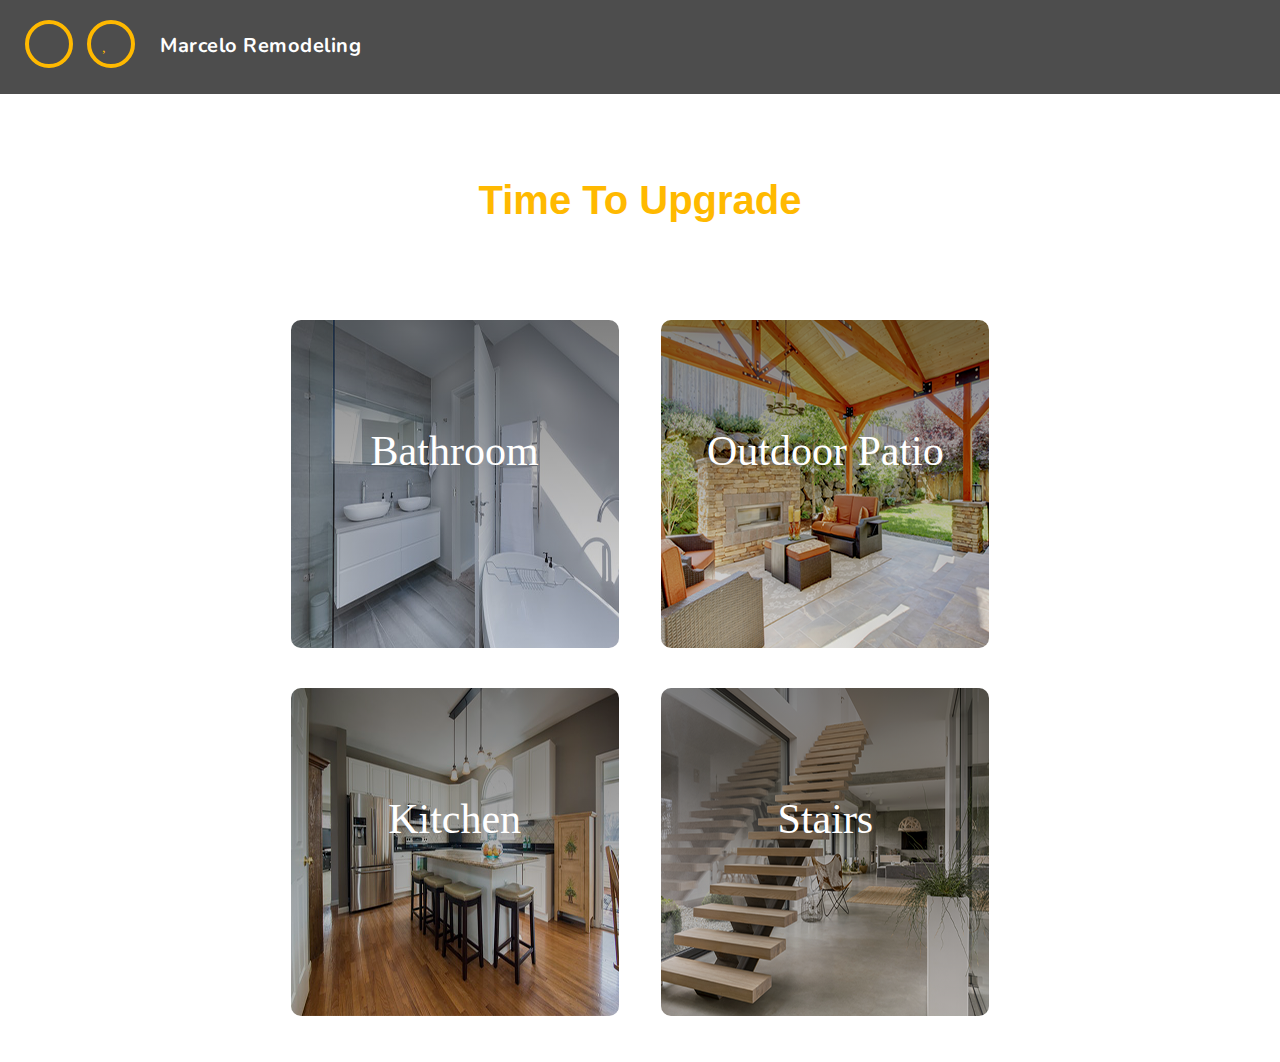
==== MarceloHomeRemodeling/index.html @ 814abae8 "Added website to repo" ====
<!doctype html>
<html class="no-js" lang="">

<head>
  <meta charset="utf-8">
  <meta http-equiv="x-ua-compatible" content="ie=edge">
  <title></title>
  <meta name="description" content="">
  <meta name="viewport" content="width=device-width, initial-scale=1, shrink-to-fit=no">

  <link rel="manifest" href="site.webmanifest">
  <link rel="apple-touch-icon" href="icon.png">
  <!-- Place favicon.ico in the root directory -->

  <link rel="stylesheet" href="css/normalize.css" rel="stylesheet" type="text/css">
  <link rel="stylesheet" href="css/main.css">
  <link href="https://fonts.googleapis.com/css?family=Source+Sans+Pro:400,700" rel="stylesheet">
	<meta charset="UTF-8">
	<meta content="width=device-width, initial-scale=1" name="viewport">
	<meta content="IE=edge" http-equiv="X-UA-Compatible">
	
    <link href="css/font-awesome.min.css" rel="stylesheet" type="text/css">
	
    <link href="css/demo.css" rel="stylesheet" type="text/css">
	<link href="css/xopixel.css" rel="stylesheet" type="text/css">
	<script src="//use.edgefonts.net/alexa-std.js"></script>

</head>

<body>
  <!--[if lte IE 9]>
    <p class="browserupgrade">You are using an <strong>outdated</strong> browser. Please <a href="https://browsehappy.com/">upgrade your browser</a> to improve your experience and security.</p>
  <![endif]-->

  <!-- Add your site or application content here -->

<header class="xopixel-header">
		<nav>
			<a class="xopixel-back" href="" title=""></a> <a class="xopixel-archive" href="" title=""></a>
		</nav>
		<h1>Marcelo Remodeling</h1>
    </header>    


<div class="main-title">
	<h1>Time To Upgrade</h1>
</div>


  <div class="xop-section">
		<ul class="xop-grid">
			<li>
				<div class="xop-box xop-img-2">
					<a href="#">
					<div class="xop-info">
						<h3>Bathroom</h3>
						
					</div></a>
				</div>
			</li>
			<li>
				<div class="xop-box xop-img-1">
					<a href="#">
					<div class="xop-info">
						<h3>Outdoor Patio</h3>
						
					</div></a>
				</div>
			</li>
			<li>
				<div class="xop-box xop-img-3">
					<a href="#">
					<div class="xop-info">
						<h3>Kitchen</h3>
											</div></a>
				</div>
			</li>
            			<li>
				<div class="xop-box xop-img-4">
					<a href="#">
					<div class="xop-info">
						<h3>Stairs</h3>
						
					</div></a>
				</div>
			</li>
		</ul>
	</div>







  <script src="js/vendor/modernizr-3.6.0.min.js"></script>
  <script src="https://code.jquery.com/jquery-3.3.1.min.js" integrity="sha256-FgpCb/KJQlLNfOu91ta32o/NMZxltwRo8QtmkMRdAu8=" crossorigin="anonymous"></script>
  <script>window.jQuery || document.write('<script src="js/vendor/jquery-3.3.1.min.js"><\/script>')</script>
  <script src="js/plugins.js"></script>
  <script src="js/main.js"></script>

  <!-- Google Analytics: change UA-XXXXX-Y to be your site's ID. -->
  <script>
    window.ga = function () { ga.q.push(arguments) }; ga.q = []; ga.l = +new Date;
    ga('create', 'UA-XXXXX-Y', 'auto'); ga('send', 'pageview')
  </script>
  <script src="https://www.google-analytics.com/analytics.js" async defer></script>
</body>

</html>
---- MarceloHomeRemodeling/css/main.css ----
/*! HTML5 Boilerplate v6.1.0 | MIT License | https://html5boilerplate.com/ */

/*
 * What follows is the result of much research on cross-browser styling.
 * Credit left inline and big thanks to Nicolas Gallagher, Jonathan Neal,
 * Kroc Camen, and the H5BP dev community and team.
 */

/* ==========================================================================
   Base styles: opinionated defaults
   ========================================================================== */

html {
    color: #222;
    font-size: 1em;
    line-height: 1.4;
}

/*
 * Remove text-shadow in selection highlight:
 * https://twitter.com/miketaylr/status/12228805301
 *
 * Vendor-prefixed and regular ::selection selectors cannot be combined:
 * https://stackoverflow.com/a/16982510/7133471
 *
 * Customize the background color to match your design.
 */

::-moz-selection {
    background: #b3d4fc;
    text-shadow: none;
}

::selection {
    background: #b3d4fc;
    text-shadow: none;
}

/*
 * A better looking default horizontal rule
 */

hr {
    display: block;
    height: 1px;
    border: 0;
    border-top: 1px solid #ccc;
    margin: 1em 0;
    padding: 0;
}

/*
 * Remove the gap between audio, canvas, iframes,
 * images, videos and the bottom of their containers:
 * https://github.com/h5bp/html5-boilerplate/issues/440
 */

audio,
canvas,
iframe,
img,
svg,
video {
    vertical-align: middle;
}

/*
 * Remove default fieldset styles.
 */

fieldset {
    border: 0;
    margin: 0;
    padding: 0;
}

/*
 * Allow only vertical resizing of textareas.
 */

textarea {
    resize: vertical;
}

/* ==========================================================================
   Browser Upgrade Prompt
   ========================================================================== */

.browserupgrade {
    margin: 0.2em 0;
    background: #ccc;
    color: #000;
    padding: 0.2em 0;
}

/* ==========================================================================
   Author's custom styles
   ========================================================================== */


.main-title h1 {
    font-size: 4em;
    text-align: center;
    font-family: alexa-std, sans-serif;
    color: #FFB900;
}


.main-title {
    padding-top: 4%;
}









/* ==========================================================================
   Helper classes
   ========================================================================== */

/*
 * Hide visually and from screen readers
 */

.hidden {
    display: none !important;
}

/*
 * Hide only visually, but have it available for screen readers:
 * https://snook.ca/archives/html_and_css/hiding-content-for-accessibility
 *
 * 1. For long content, line feeds are not interpreted as spaces and small width
 *    causes content to wrap 1 word per line:
 *    https://medium.com/@jessebeach/beware-smushed-off-screen-accessible-text-5952a4c2cbfe
 */

.visuallyhidden {
    border: 0;
    clip: rect(0 0 0 0);
    height: 1px;
    margin: -1px;
    overflow: hidden;
    padding: 0;
    position: absolute;
    width: 1px;
    white-space: nowrap; /* 1 */
}

/*
 * Extends the .visuallyhidden class to allow the element
 * to be focusable when navigated to via the keyboard:
 * https://www.drupal.org/node/897638
 */

.visuallyhidden.focusable:active,
.visuallyhidden.focusable:focus {
    clip: auto;
    height: auto;
    margin: 0;
    overflow: visible;
    position: static;
    width: auto;
    white-space: inherit;
}

/*
 * Hide visually and from screen readers, but maintain layout
 */

.invisible {
    visibility: hidden;
}

/*
 * Clearfix: contain floats
 *
 * For modern browsers
 * 1. The space content is one way to avoid an Opera bug when the
 *    `contenteditable` attribute is included anywhere else in the document.
 *    Otherwise it causes space to appear at the top and bottom of elements
 *    that receive the `clearfix` class.
 * 2. The use of `table` rather than `block` is only necessary if using
 *    `:before` to contain the top-margins of child elements.
 */

.clearfix:before,
.clearfix:after {
    content: " "; /* 1 */
    display: table; /* 2 */
}

.clearfix:after {
    clear: both;
}

/* ==========================================================================
   EXAMPLE Media Queries for Responsive Design.
   These examples override the primary ('mobile first') styles.
   Modify as content requires.
   ========================================================================== */

@media only screen and (min-width: 35em) {
    /* Style adjustments for viewports that meet the condition */
}

@media print,
       (-webkit-min-device-pixel-ratio: 1.25),
       (min-resolution: 1.25dppx),
       (min-resolution: 120dpi) {
    /* Style adjustments for high resolution devices */
}

/* ==========================================================================
   Print styles.
   Inlined to avoid the additional HTTP request:
   https://www.phpied.com/delay-loading-your-print-css/
   ========================================================================== */

@media print {
    *,
    *:before,
    *:after {
        background: transparent !important;
        color: #000 !important; /* Black prints faster */
        -webkit-box-shadow: none !important;
        box-shadow: none !important;
        text-shadow: none !important;
    }

    a,
    a:visited {
        text-decoration: underline;
    }

    a[href]:after {
        content: " (" attr(href) ")";
    }

    abbr[title]:after {
        content: " (" attr(title) ")";
    }

    /*
     * Don't show links that are fragment identifiers,
     * or use the `javascript:` pseudo protocol
     */

    a[href^="#"]:after,
    a[href^="javascript:"]:after {
        content: "";
    }

    pre {
        white-space: pre-wrap !important;
    }
    pre,
    blockquote {
        border: 1px solid #999;
        page-break-inside: avoid;
    }

    /*
     * Printing Tables:
     * http://css-discuss.incutio.com/wiki/Printing_Tables
     */

    thead {
        display: table-header-group;
    }

    tr,
    img {
        page-break-inside: avoid;
    }

    p,
    h2,
    h3 {
        orphans: 3;
        widows: 3;
    }

    h2,
    h3 {
        page-break-after: avoid;
    }
}
---- MarceloHomeRemodeling/css/demo.css ----
@import url('https://fonts.googleapis.com/css?family=Pacifico');

.xop-section {
	max-width:960px;
	margin:0 auto;
	padding:2% 2%;
}

.xop-grid {
	margin: 20px 0 0 0;
	padding: 0;
	list-style: none;
	display: block;
	text-align: center;
	width: 100%;
}

.xop-grid:after {
	clear: both;
}

.xop-box a {
	text-decoration: none;
} 

.xop-grid:after,
.xop-box:before {
	content: '';
    display: table;
}

.xop-grid li {
	width: 328px;
	height: 328px;
	display: inline-block;
	margin: 20px;
}

.xop-box {
	width: 100%;
	height: 100%;
	position: relative;
	cursor: pointer;
    border-radius: 10px;
    -webkit-transition: 0.3s ease-in-out, 
    -webkit-transform 0.3s ease-in-out;
	-moz-transition:  0.3s ease-in-out, 
    -moz-transform 0.3s ease-in-out;
    transition: all 0.3s ease-in-out, 
    transform 0.3s ease-in-out, ;
}

.xop-box:hover {
	transform: scale(1.05); 
}

.xop-img-1 { 
 background: 
    linear-gradient(
      rgba(0, 0, 0, 0.50), 
      rgba(0, 0, 0, 0.10)
    ),
    /* bottom, image */
    url(../images/patio4.png);
}

.xop-img-2 { 
 background: 
    linear-gradient(
      rgba(0, 0, 0, 0.50), 
      rgba(0, 0, 0, 0.10)
    ),
    /* bottom, image */
    url(../images/bathroom.png);
}

.xop-img-3 { 
 background: 
    linear-gradient(
      rgba(0, 0, 0, 0.50), 
      rgba(0, 0, 0, 0.10)
    ),
    /* bottom, image */
    url(../images/kitchen.png);
}

.xop-img-4 { 
 background: 
    linear-gradient(
      rgba(0, 0, 0, 0.50), 
      rgba(0, 0, 0, 0.10)
    ),
    /* bottom, image */
    url(../images/stairs.png);
}

.xop-info {
	position: ;
	width: inherit;
	height: inherit;
}

.xop-info h3 {
    font-family: 'Garamond', cursive;
    font-weight: 400;
	color: #fff;
	font-size: 42px;
	margin: 0 30px;
	padding: 100px 0 0 0;
	line-height:1.5;
}

.xop-info p {
    font-family: 'Source Sans Pro', sans-serif;
	color: #fff;
	padding: 4px 5px;
	margin: 0 30px;
	font-size: 14px;
	line-height:2;
}
---- MarceloHomeRemodeling/css/xopixel.css ----
@import url(https://fonts.googleapis.com/css?family=Nunito:700);

html{font-size:62.5%}

.xopixel-header
{width:100%;background:url(http://bit.ly/2jwRz0z) center #4d4d4d;
	padding:2rem;
	box-sizing:border-box;
	overflow:auto;
	font-weight:400;
	font-size:1.6rem;
	line-height:1.3;
	text-rendering:optimizeLegibility}


	.xopixel-header nav{float:left}
	.xopixel-header nav a{display:inline-block;position:relative;
		text-align:left;
		width:2.5em;
		height:2.5em;
		background:0 0;
		border-radius:50%;
		margin:0 .5rem;
		border:4px solid #FFB900;
		color:#FFB900;
		text-decoration:none;
		-webkit-transition:all .2s ease-in-out;
		-moz-transition:all .2s ease-in-out;
		-ms-transition:all .2s ease-in-out;
		-o-transition:all .2s ease-in-out;
		transition:all .2s ease-in-out}

		.xopixel-header h1{display:block;
			float:left;
			font-family:Nunito,sans-serif;
			color:#fff;
			font-size:2rem;
			font-weight:700;
			letter-spacing:.05rem;
			margin-left:2rem}

		.xopixel-archive::after{content:"\f004";
		font-family:FontAwesome}

		.xopixel-back::after{content:"\f060";
		font-family:FontAwesome}
		.xopixel-archive::after,
		.xopixel-back::after{position:absolute;
			font-size:1.8rem;
			top:2px;left:11px;
			width:100%;
			height:100%;
			line-height:2;text-indent:0}

			.xopixel-archive:hover,.xopixel-back:hover{color:#fff;
				background-color:#FFB900}
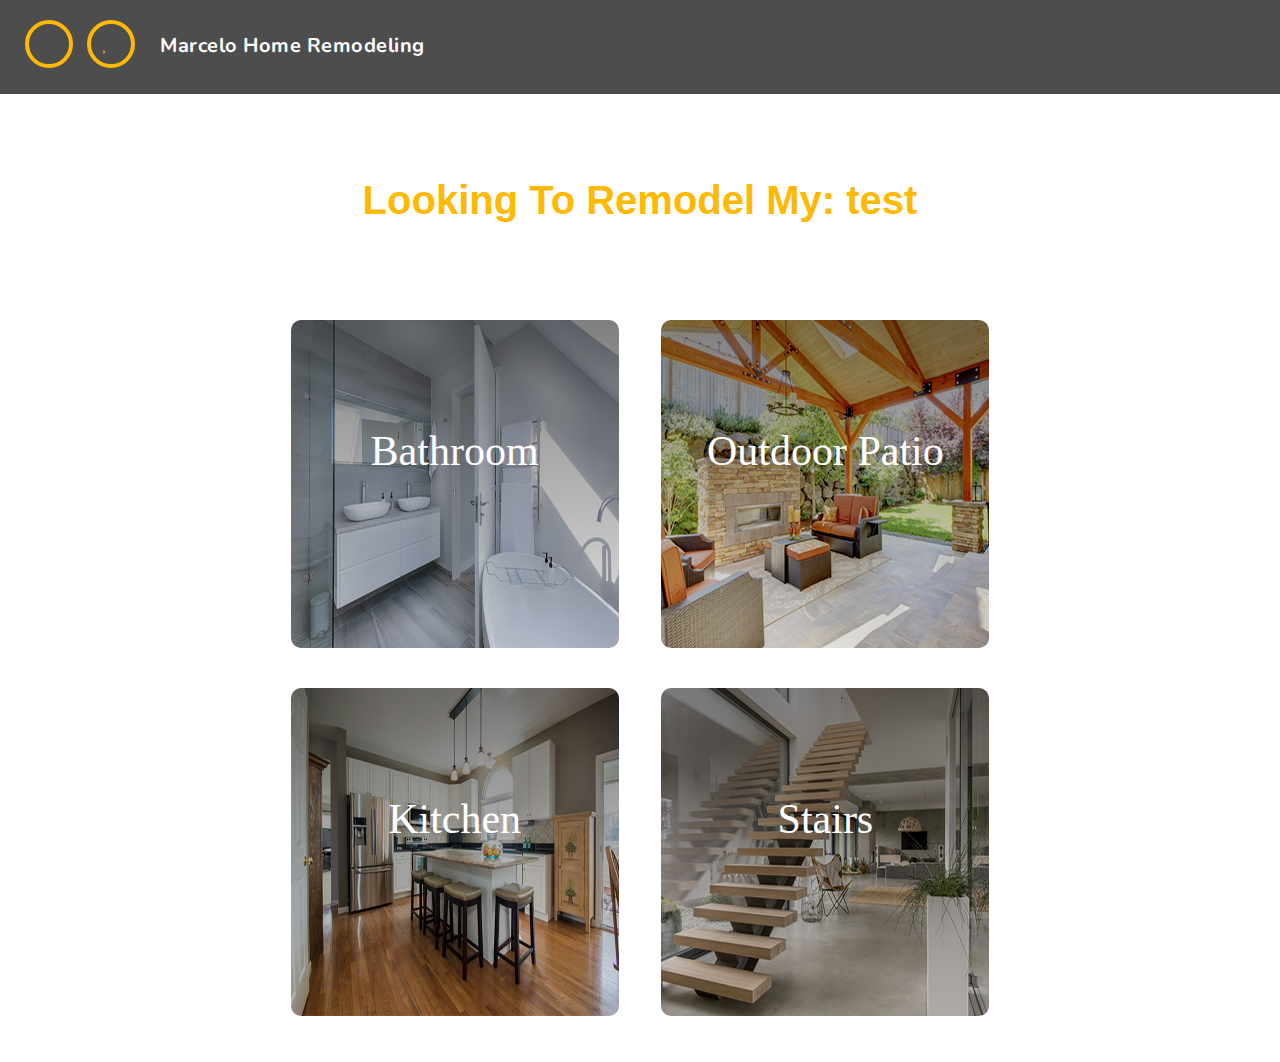
==== commit ba10559a: "Changed title" ====
--- a/MarceloHomeRemodeling/index.html
+++ b/MarceloHomeRemodeling/index.html
@@ -38,12 +38,12 @@
 		<nav>
 			<a class="xopixel-back" href="" title=""></a> <a class="xopixel-archive" href="" title=""></a>
 		</nav>
-		<h1>Marcelo Remodeling</h1>
+		<h1>Marcelo Home Remodeling</h1>
     </header>    
 
 
 <div class="main-title">
-	<h1>Time To Upgrade</h1>
+	<h1>Looking To Remodel My: test</h1>
 </div>
 
 
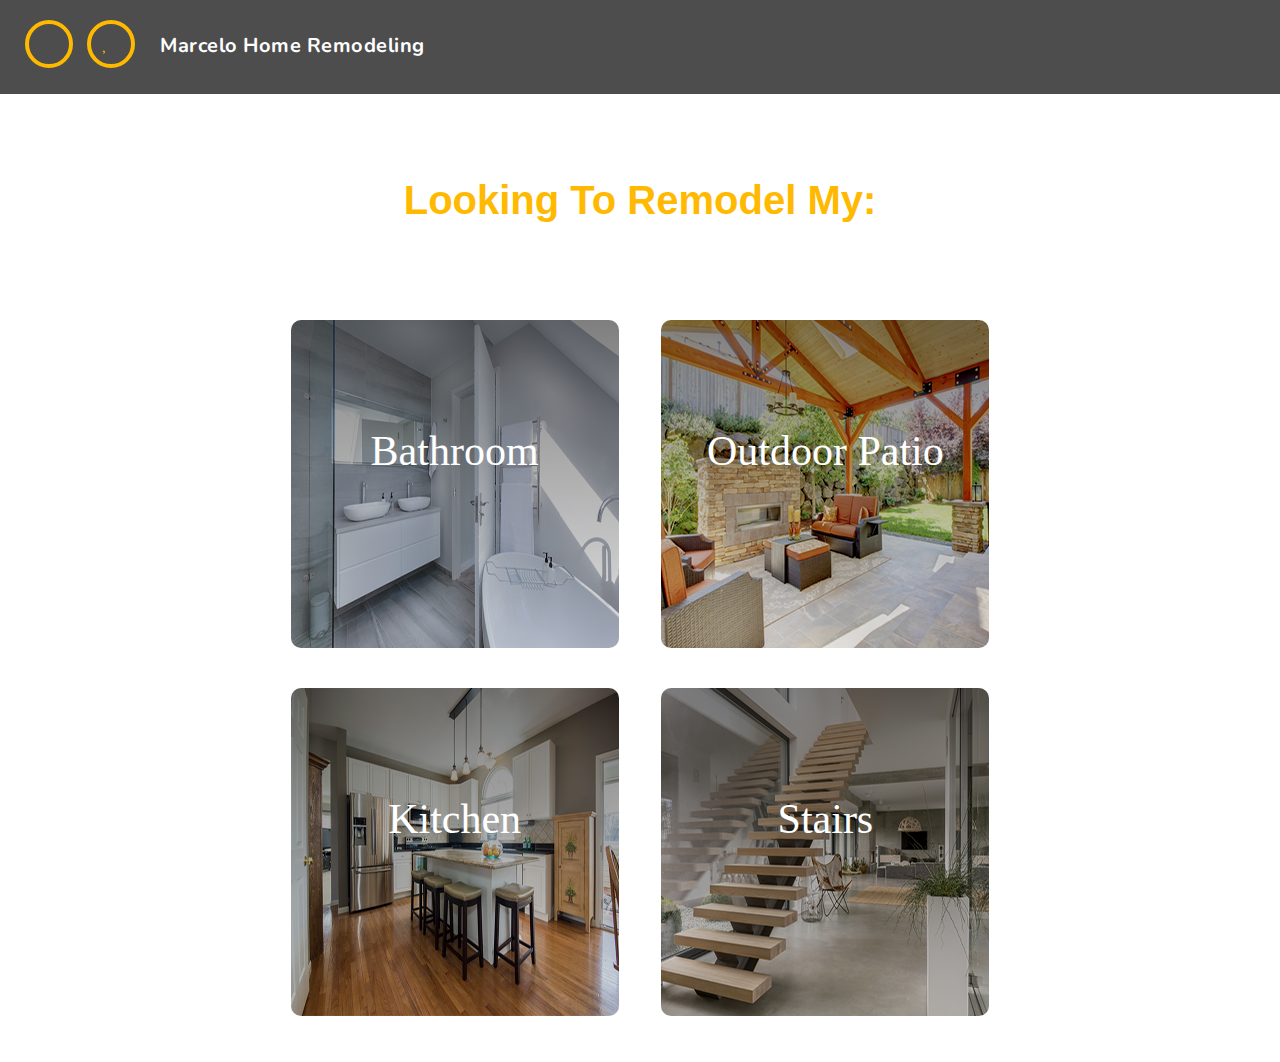
==== commit 17be9dda: "Update index.html" ====
--- a/MarceloHomeRemodeling/index.html
+++ b/MarceloHomeRemodeling/index.html
@@ -43,7 +43,7 @@
 
 
 <div class="main-title">
-	<h1>Looking To Remodel My: test</h1>
+	<h1>Looking To Remodel My:</h1>
 </div>
 
 
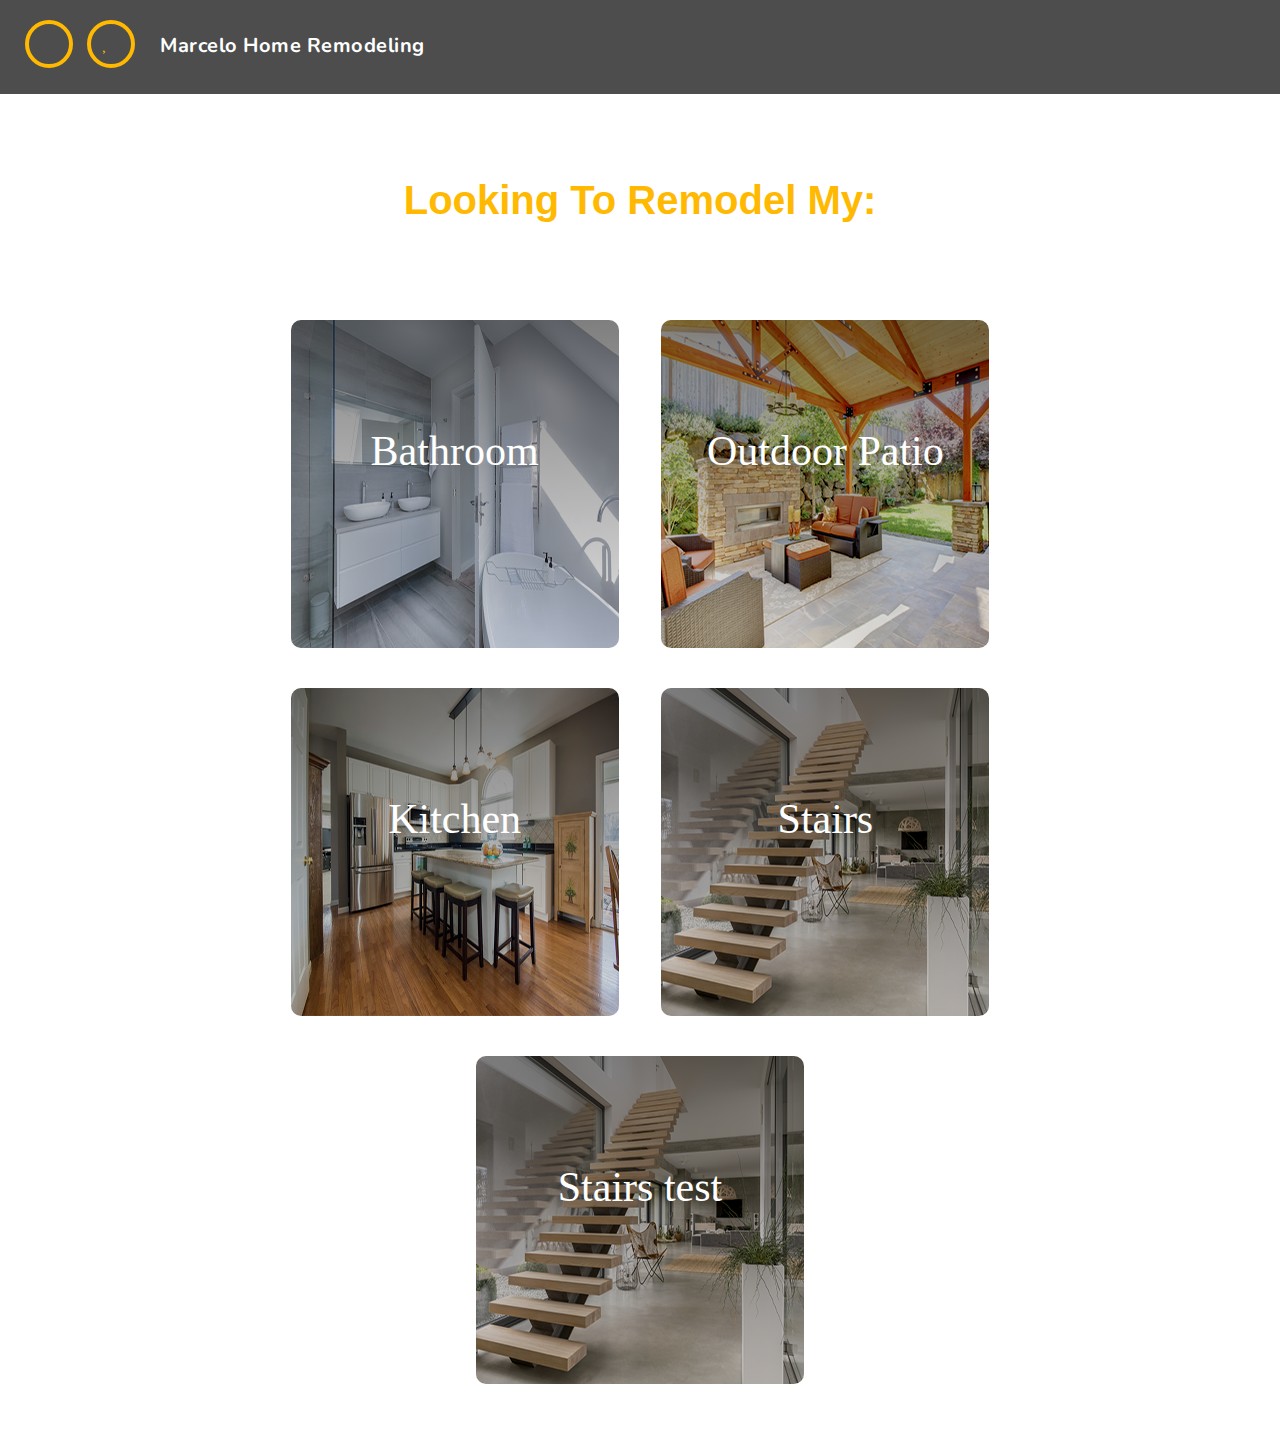
==== commit ddf7a3f7: "Update index.html" ====
--- a/MarceloHomeRemodeling/index.html
+++ b/MarceloHomeRemodeling/index.html
@@ -84,6 +84,16 @@
 					</div></a>
 				</div>
 			</li>
+			</li>
+            			<li>
+				<div class="xop-box xop-img-4">
+					<a href="#">
+					<div class="xop-info">
+						<h3>Stairs test</h3>
+						
+					</div></a>
+				</div>
+			</li>
 		</ul>
 	</div>
 
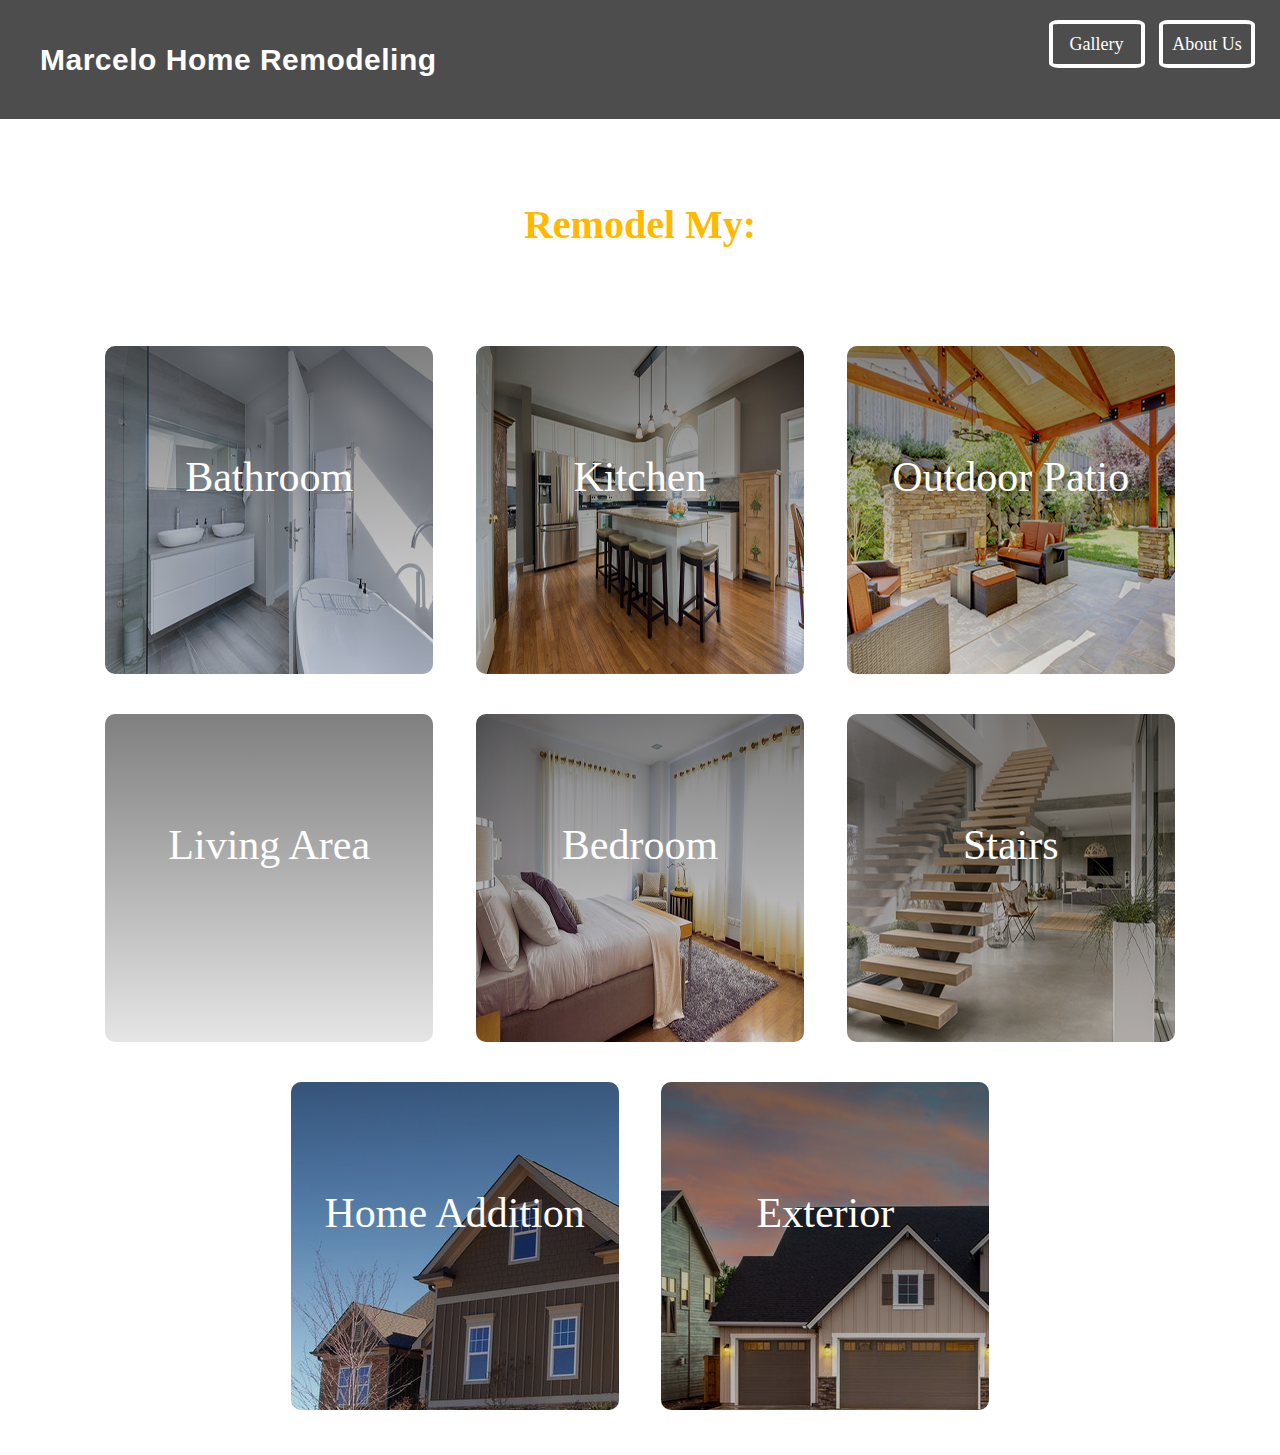
==== commit 61c74073: "Added Gallery" ====
--- a/MarceloHomeRemodeling/index.html
+++ b/MarceloHomeRemodeling/index.html
@@ -24,6 +24,7 @@
     <link href="css/demo.css" rel="stylesheet" type="text/css">
 	<link href="css/xopixel.css" rel="stylesheet" type="text/css">
 	<script src="//use.edgefonts.net/alexa-std.js"></script>
+	
 
 </head>
 
@@ -36,14 +37,14 @@
 
 <header class="xopixel-header">
 		<nav>
-			<a class="xopixel-back" href="" title=""></a> <a class="xopixel-archive" href="" title=""></a>
+			<a class="xopixel-back" href="twentytwenty-master/index.html" title=""></a> <a class="xopixel-archive" href="" title=""></a>
 		</nav>
 		<h1>Marcelo Home Remodeling</h1>
     </header>    
 
 
 <div class="main-title">
-	<h1>Looking To Remodel My:</h1>
+	<h1>Remodel My:</h1>
 </div>
 
 
@@ -51,33 +52,52 @@
 		<ul class="xop-grid">
 			<li>
 				<div class="xop-box xop-img-2">
-					<a href="#">
+					<a href="RemodelType/Bathroom.html">
 					<div class="xop-info">
-						<h3>Bathroom</h3>
+						<h3>Bathroom</h3>	
+					</div></a>
+				</div>
+			</li>
+			<li>
+				<div class="xop-box xop-img-3">
+					<a href="RemodelType/Kitchen.html">
+					<div class="xop-info">
+						<h3>Kitchen</h3>
 						
 					</div></a>
 				</div>
 			</li>
 			<li>
 				<div class="xop-box xop-img-1">
-					<a href="#">
+					<a href="RemodelType/OutdoorPatio.html">
 					<div class="xop-info">
 						<h3>Outdoor Patio</h3>
+											</div></a>
+				</div>
+			</li>
+            			<li>
+				<div class="xop-box xop-img-5">
+					<a href="RemodelType/LivingArea.html">
+					<div class="xop-info">
+						<h3>Living Area</h3>
 						
 					</div></a>
 				</div>
 			</li>
-			<li>
-				<div class="xop-box xop-img-3">
-					<a href="#">
+			</li>
+            			<li>
+				<div class="xop-box xop-img-6">
+					<a href="RemodelType/Bedroom.html">
 					<div class="xop-info">
-						<h3>Kitchen</h3>
-											</div></a>
+						<h3>Bedroom</h3>
+						
+					</div></a>
 				</div>
+			</li>
 			</li>
             			<li>
 				<div class="xop-box xop-img-4">
-					<a href="#">
+					<a href="RemodelType/Stairs.html">
 					<div class="xop-info">
 						<h3>Stairs</h3>
 						
@@ -86,10 +106,20 @@
 			</li>
 			</li>
             			<li>
-				<div class="xop-box xop-img-4">
-					<a href="#">
+				<div class="xop-box xop-img-7">
+					<a href="RemodelType/HomeAddition.html">
 					<div class="xop-info">
-						<h3>Stairs test</h3>
+						<h3>Home Addition</h3>
+						
+					</div></a>
+				</div>
+			</li>
+			</li>
+            			<li>
+				<div class="xop-box xop-img-8">
+					<a href="RemodelType/Exterior.html">
+					<div class="xop-info">
+						<h3>Exterior</h3>
 						
 					</div></a>
 				</div>
--- a/MarceloHomeRemodeling/css/main.css
+++ b/MarceloHomeRemodeling/css/main.css
@@ -101,7 +101,7 @@
 .main-title h1 {
     font-size: 4em;
     text-align: center;
-    font-family: alexa-std, sans-serif;
+    font-family: "Garamond", cursive;
     color: #FFB900;
 }
 
--- a/MarceloHomeRemodeling/css/demo.css
+++ b/MarceloHomeRemodeling/css/demo.css
@@ -1,7 +1,7 @@
 @import url('https://fonts.googleapis.com/css?family=Pacifico');
 
 .xop-section {
-	max-width:960px;
+	max-width:1500px;
 	margin:0 auto;
 	padding:2% 2%;
 }
@@ -94,6 +94,47 @@
     url(../images/stairs.png);
 }
 
+.xop-img-5 { 
+	background: 
+	   linear-gradient(
+		 rgba(0, 0, 0, 0.50), 
+		 rgba(0, 0, 0, 0.10)
+	   ),
+	   /* bottom, image */
+	   url(../images/LivingRoom.png);
+   }
+
+.xop-img-6 { 
+	background: 
+	   linear-gradient(
+		 rgba(0, 0, 0, 0.50), 
+		 rgba(0, 0, 0, 0.10)
+	   ),
+	   /* bottom, image */
+	   url(../images/bedroom.png);
+   } 
+
+.xop-img-7 { 
+	background: 
+	   linear-gradient(
+		 rgba(0, 0, 0, 0.50), 
+		 rgba(0, 0, 0, 0.10)
+	   ),
+	   /* bottom, image */
+	   url(../images/HomeAddition2.png);
+   } 
+
+.xop-img-8 { 
+	background: 
+	   linear-gradient(
+		 rgba(0, 0, 0, 0.50), 
+		 rgba(0, 0, 0, 0.10)
+	   ),
+	   /* bottom, image */
+	   url(../images/Exterior.png);
+   } 
+
+
 .xop-info {
 	position: ;
 	width: inherit;
--- a/MarceloHomeRemodeling/css/xopixel.css
+++ b/MarceloHomeRemodeling/css/xopixel.css
@@ -13,16 +13,16 @@
 	text-rendering:optimizeLegibility}
 
 
-	.xopixel-header nav{float:left}
+	.xopixel-header nav{float: right}
 	.xopixel-header nav a{display:inline-block;position:relative;
 		text-align:left;
-		width:2.5em;
+		width:5.5em;
 		height:2.5em;
 		background:0 0;
-		border-radius:50%;
+		border-radius:10%;
 		margin:0 .5rem;
-		border:4px solid #FFB900;
-		color:#FFB900;
+		border:4px solid #fff;
+		color:#fff;
 		text-decoration:none;
 		-webkit-transition:all .2s ease-in-out;
 		-moz-transition:all .2s ease-in-out;
@@ -32,25 +32,43 @@
 
 		.xopixel-header h1{display:block;
 			float:left;
-			font-family:Nunito,sans-serif;
+			font-family:alexa-std, sans-serif;
 			color:#fff;
-			font-size:2rem;
+			font-size:3rem;
 			font-weight:700;
 			letter-spacing:.05rem;
 			margin-left:2rem}
 
-		.xopixel-archive::after{content:"\f004";
+		.xopixel-archive::after{content:"About Us";
 		font-family:FontAwesome}
 
-		.xopixel-back::after{content:"\f060";
+		.xopixel-back::after{content:"Gallery";
 		font-family:FontAwesome}
 		.xopixel-archive::after,
 		.xopixel-back::after{position:absolute;
 			font-size:1.8rem;
-			top:2px;left:11px;
+			text-align: center;
+			top:2px;
 			width:100%;
 			height:100%;
 			line-height:2;text-indent:0}
 
 			.xopixel-archive:hover,.xopixel-back:hover{color:#fff;
-				background-color:#FFB900}+				background-color:#FFB900}
+
+
+@media (max-width: 900px) {
+	.xopixel-header nav{  
+		float: none;
+		text-align: center;
+		width: 100%;
+		margin-left: 20px;
+	}
+
+	.xopixel-header h1 {
+		width: 100%;
+		text-align: center;
+	}
+	
+	
+}
